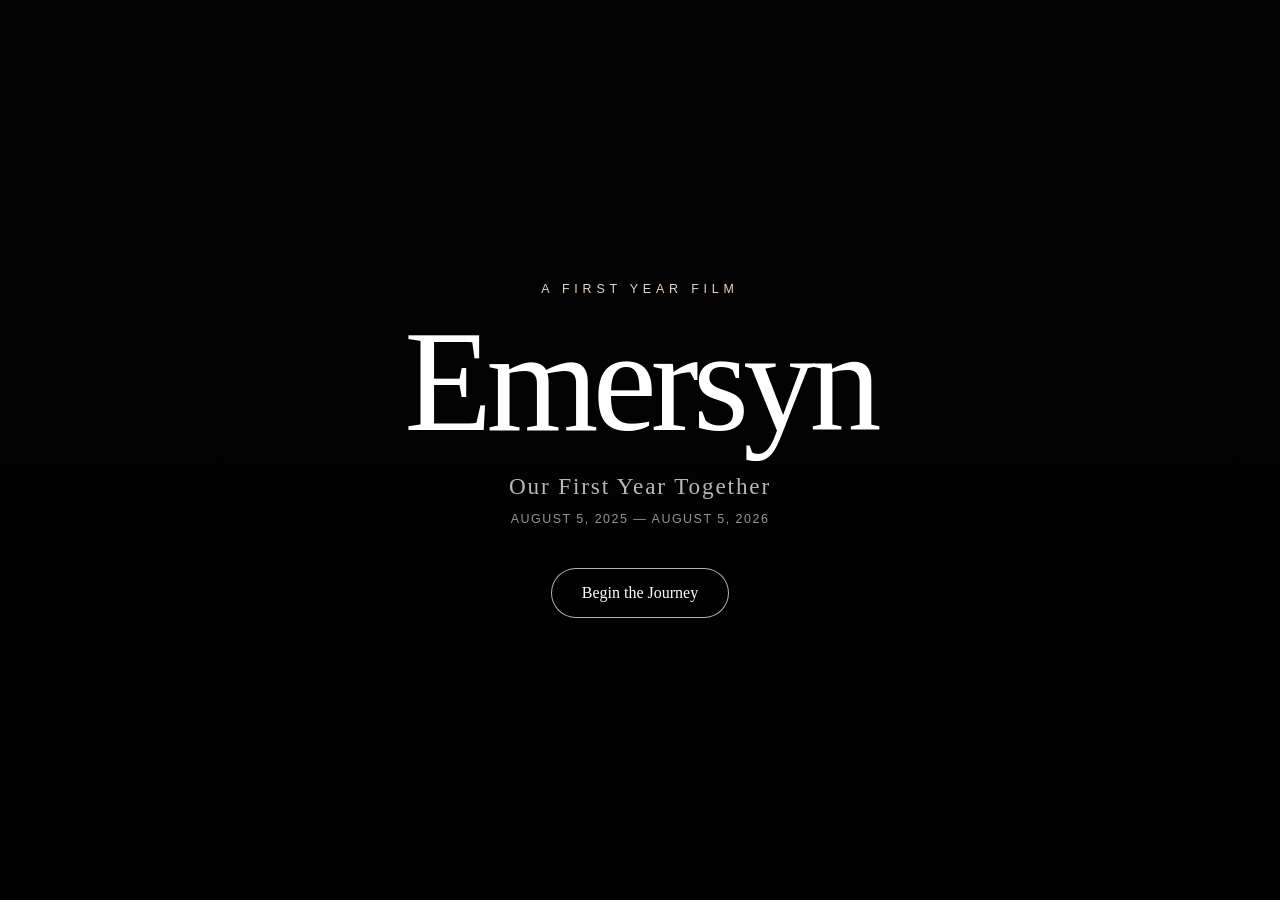
==== index.html @ 67e3edac "foundation done" ====
<!DOCTYPE html>
<html lang="en">
<head>
    <meta charset="UTF-8">

    <meta
        name="viewport"
        content="width=device-width, initial-scale=1.0"
    >

    <title>Emersyn's First Year</title>

    <link rel="stylesheet" href="style.css">
</head>

<body>

    <!-- Opening screen -->
    <section id="openingScreen" class="screen active">
        <div class="opening-background"></div>

        <div class="opening-content">
            <p class="eyebrow">A First Year Film</p>

            <h1>Emersyn</h1>

            <p class="subtitle">Our First Year Together</p>

            <p class="dates">
                August 5, 2025 — August 5, 2026
            </p>

            <button id="startButton" type="button">
                Begin the Journey
            </button>
        </div>
    </section>

    <!-- Film -->
    <main id="filmScreen" class="screen">

        <div id="mediaStage">

            <img
                id="photoElement"
                class="media-element"
                src=""
                alt="A memory from Emersyn's first year"
            >

            <video
                id="videoElement"
                class="media-element"
                playsinline
                preload="metadata"
            ></video>

            <div class="vignette"></div>
            <div class="film-grain"></div>
        </div>

        <div id="chapterCard" class="chapter-card">
            <p id="chapterLabel"></p>
            <h2 id="chapterTitle"></h2>
        </div>

        <div id="caption" class="caption"></div>

        <button
            id="soundButton"
            class="sound-button"
            type="button"
            aria-label="Mute or unmute the music"
        >
            Sound On
        </button>

    </main>

    <!-- Ending screen -->
    <section id="endingScreen" class="screen">
        <div class="ending-content">
            <p class="eyebrow">365 Days of Loving You</p>

            <h2>Happy First Birthday, Emersyn</h2>

            <p>
                You will always be our little girl.
            </p>

            <p class="signature">
                Love, Mom &amp; Dad
            </p>

            <button id="replayButton" type="button">
                Watch Again
            </button>
        </div>
    </section>

    <audio id="backgroundMusic" preload="auto">
        <source src="music/song.mp3" type="audio/mpeg">
    </audio>

    <script src="script.js"></script>
</body>
</html>
---- style.css ----
:root {
    --background: #050505;
    --text: #ffffff;
    --soft-text: rgba(255, 255, 255, 0.72);
    --accent: #e8d3be;
}

* {
    margin: 0;
    padding: 0;
    box-sizing: border-box;
}

html,
body {
    width: 100%;
    height: 100%;
    overflow: hidden;
    background: var(--background);
    color: var(--text);
    font-family: Georgia, "Times New Roman", serif;
}

button {
    font: inherit;
}

.screen {
    position: fixed;
    inset: 0;
    display: none;
    opacity: 0;
    background: var(--background);
    transition: opacity 1.5s ease;
}

.screen.active {
    display: flex;
    opacity: 1;
}

/* Opening */

#openingScreen {
    align-items: center;
    justify-content: center;
    text-align: center;
    padding: 24px;
}

.opening-background {
    position: absolute;
    inset: 0;
    background:
        linear-gradient(
            rgba(0, 0, 0, 0.38),
            rgba(0, 0, 0, 0.78)
        ),
        url("images/01.jpg") center center / cover no-repeat;
    transform: scale(1.05);
    animation: openingZoom 18s ease-in-out infinite alternate;
}

.opening-content {
    position: relative;
    z-index: 2;
    max-width: 800px;
}

.eyebrow {
    margin-bottom: 18px;
    color: var(--accent);
    font-family: Arial, Helvetica, sans-serif;
    font-size: 0.78rem;
    letter-spacing: 0.3rem;
    text-transform: uppercase;
}

.opening-content h1 {
    font-size: clamp(4rem, 12vw, 9rem);
    font-weight: 400;
    line-height: 0.95;
    letter-spacing: -0.04em;
}

.subtitle {
    margin-top: 22px;
    color: var(--soft-text);
    font-size: clamp(1rem, 3vw, 1.45rem);
    letter-spacing: 0.08em;
}

.dates {
    margin-top: 12px;
    color: rgba(255, 255, 255, 0.58);
    font-family: Arial, Helvetica, sans-serif;
    font-size: 0.78rem;
    letter-spacing: 0.12em;
    text-transform: uppercase;
}

#startButton,
#replayButton {
    margin-top: 42px;
    padding: 15px 30px;
    border: 1px solid rgba(255, 255, 255, 0.7);
    border-radius: 999px;
    background: rgba(0, 0, 0, 0.22);
    color: white;
    cursor: pointer;
    backdrop-filter: blur(8px);
    transition:
        background 0.3s ease,
        color 0.3s ease,
        transform 0.3s ease;
}

#startButton:hover,
#replayButton:hover {
    background: white;
    color: black;
    transform: translateY(-2px);
}

/* Film */

#filmScreen {
    background: black;
}

#mediaStage {
    position: absolute;
    inset: 0;
    overflow: hidden;
    background: black;
}

.media-element {
    position: absolute;
    inset: 0;
    width: 100%;
    height: 100%;
    display: none;
    opacity: 0;
    object-fit: cover;
    transition: opacity 1.6s ease;
}

.media-element.visible {
    display: block;
    opacity: 1;
}

#photoElement.zoom-one {
    animation: zoomOne 8s ease-in-out forwards;
}

#photoElement.zoom-two {
    animation: zoomTwo 8s ease-in-out forwards;
}

#photoElement.zoom-three {
    animation: zoomThree 8s ease-in-out forwards;
}

.vignette {
    position: absolute;
    inset: 0;
    z-index: 4;
    pointer-events: none;
    background:
        radial-gradient(
            circle at center,
            transparent 48%,
            rgba(0, 0, 0, 0.72) 120%
        );
}

.film-grain {
    position: absolute;
    inset: -50%;
    z-index: 5;
    pointer-events: none;
    opacity: 0.055;
    background-image:
        repeating-radial-gradient(
            circle at 20% 30%,
            rgba(255, 255, 255, 0.22) 0 1px,
            transparent 1px 4px
        );
    animation: grainMove 0.3s steps(2) infinite;
}

.caption {
    position: absolute;
    z-index: 10;
    left: 50%;
    bottom: 7%;
    width: min(90%, 900px);
    opacity: 0;
    color: white;
    font-size: clamp(1.2rem, 4vw, 2.5rem);
    letter-spacing: 0.04em;
    text-align: center;
    text-shadow: 0 2px 18px rgba(0, 0, 0, 0.9);
    transform: translate(-50%, 16px);
    transition:
        opacity 1s ease,
        transform 1s ease;
}

.caption.visible {
    opacity: 1;
    transform: translate(-50%, 0);
}

.chapter-card {
    position: absolute;
    inset: 0;
    z-index: 20;
    display: flex;
    flex-direction: column;
    align-items: center;
    justify-content: center;
    opacity: 0;
    padding: 24px;
    background: black;
    text-align: center;
    pointer-events: none;
    transition: opacity 1.2s ease;
}

.chapter-card.visible {
    opacity: 1;
}

.chapter-card p {
    margin-bottom: 12px;
    color: var(--accent);
    font-family: Arial, Helvetica, sans-serif;
    font-size: 0.75rem;
    letter-spacing: 0.3rem;
    text-transform: uppercase;
}

.chapter-card h2 {
    font-size: clamp(2.5rem, 9vw, 6rem);
    font-weight: 400;
}

.sound-button {
    position: absolute;
    top: 20px;
    right: 20px;
    z-index: 30;
    padding: 9px 14px;
    border: 1px solid rgba(255, 255, 255, 0.35);
    border-radius: 999px;
    background: rgba(0, 0, 0, 0.35);
    color: white;
    font-family: Arial, Helvetica, sans-serif;
    font-size: 0.72rem;
    cursor: pointer;
    backdrop-filter: blur(8px);
}

/* Ending */

#endingScreen {
    align-items: center;
    justify-content: center;
    padding: 24px;
    text-align: center;
}

.ending-content {
    max-width: 760px;
}

.ending-content h2 {
    font-size: clamp(2.5rem, 8vw, 6rem);
    font-weight: 400;
    line-height: 1.04;
}

.ending-content > p:not(.eyebrow) {
    margin-top: 24px;
    color: var(--soft-text);
    font-size: clamp(1rem, 3vw, 1.35rem);
}

.signature {
    font-style: italic;
}

/* Animations */

@keyframes openingZoom {
    from {
        transform: scale(1.05);
    }

    to {
        transform: scale(1.14);
    }
}

@keyframes zoomOne {
    from {
        transform: scale(1.02) translate(0, 0);
    }

    to {
        transform: scale(1.13) translate(-1.5%, -1%);
    }
}

@keyframes zoomTwo {
    from {
        transform: scale(1.12) translate(1%, 0);
    }

    to {
        transform: scale(1.02) translate(-1%, 1%);
    }
}

@keyframes zoomThree {
    from {
        transform: scale(1.03) translate(-1%, 1%);
    }

    to {
        transform: scale(1.14) translate(1%, -1%);
    }
}

@keyframes grainMove {
    0% {
        transform: translate(0, 0);
    }

    25% {
        transform: translate(2%, -2%);
    }

    50% {
        transform: translate(-2%, 1%);
    }

    75% {
        transform: translate(1%, 2%);
    }

    100% {
        transform: translate(0, 0);
    }
}

@media (max-width: 700px) {
    .opening-content h1 {
        font-size: clamp(3.7rem, 20vw, 6rem);
    }

    .caption {
        bottom: 10%;
        font-size: 1.35rem;
    }

    .sound-button {
        top: 14px;
        right: 14px;
    }
}

@media (prefers-reduced-motion: reduce) {
    *,
    *::before,
    *::after {
        animation-duration: 0.01ms !important;
        animation-iteration-count: 1 !important;
        transition-duration: 0.01ms !important;
    }
}
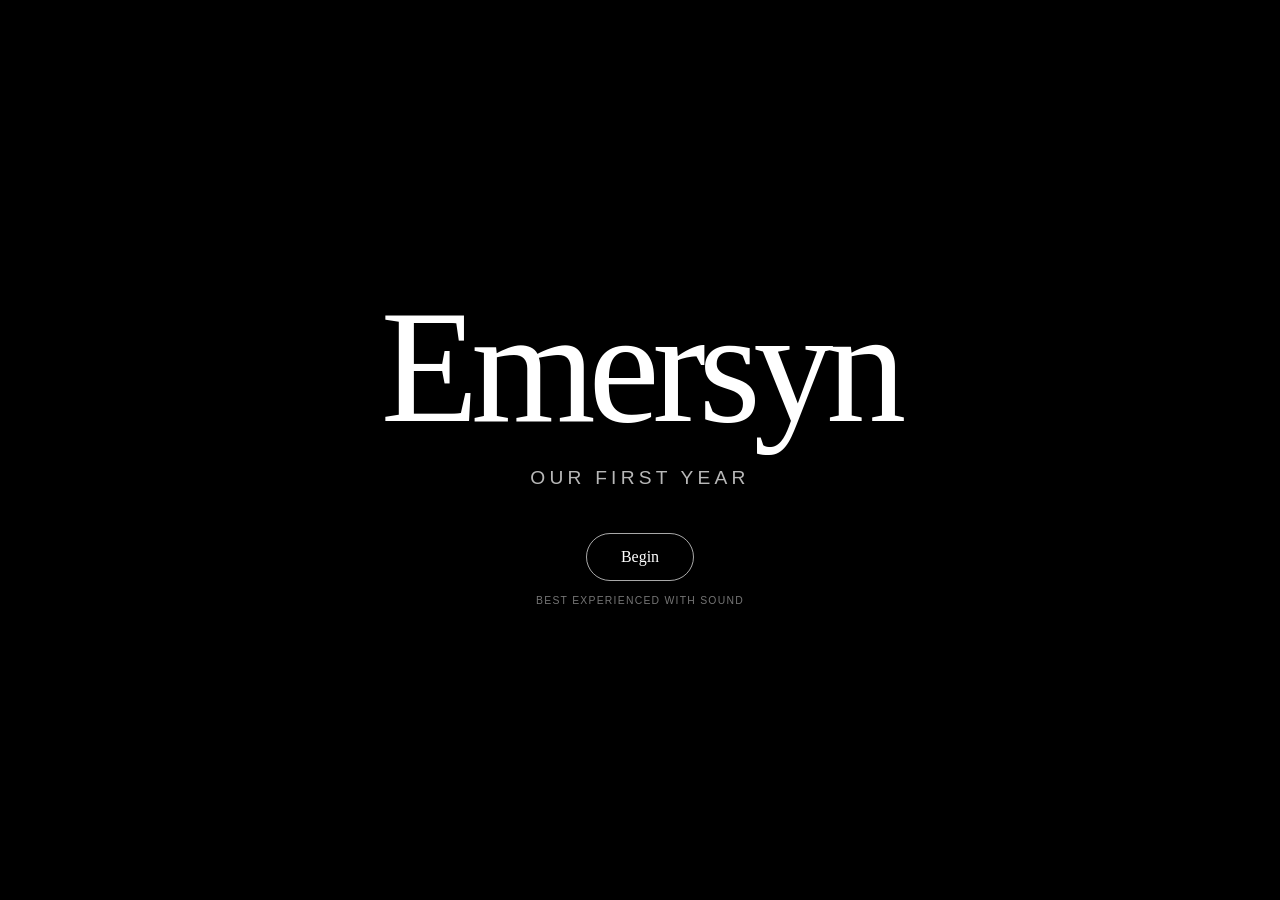
==== commit a608df83: "final version" ====
--- a/index.html
+++ b/index.html
@@ -5,103 +5,138 @@
 
     <meta
         name="viewport"
-        content="width=device-width, initial-scale=1.0"
+        content="width=device-width, initial-scale=1, viewport-fit=cover"
     >
 
-    <title>Emersyn's First Year</title>
+    <meta name="theme-color" content="#000000">
+
+    <title>Emersyn — Our First Year</title>
 
     <link rel="stylesheet" href="style.css">
 </head>
 
 <body>
 
-    <!-- Opening screen -->
-    <section id="openingScreen" class="screen active">
-        <div class="opening-background"></div>
-
+    <!-- Opening -->
+    <section id="openingScreen" class="screen active-screen">
         <div class="opening-content">
-            <p class="eyebrow">A First Year Film</p>
-
             <h1>Emersyn</h1>
 
-            <p class="subtitle">Our First Year Together</p>
+            <p>Our First Year</p>
 
-            <p class="dates">
-                August 5, 2025 — August 5, 2026
-            </p>
+            <button id="beginButton" type="button">
+                Begin
+            </button>
 
-            <button id="startButton" type="button">
-                Begin the Journey
-            </button>
+            <span>Best experienced with sound</span>
         </div>
     </section>
+
 
     <!-- Film -->
     <main id="filmScreen" class="screen">
 
         <div id="mediaStage">
 
+            <div
+                id="blurredBackground"
+                class="blurred-background"
+            ></div>
+
+            <div class="background-shade"></div>
+
             <img
-                id="photoElement"
-                class="media-element"
-                src=""
+                id="photoLayerOne"
+                class="photo-layer"
+                alt="A memory from Emersyn's first year"
+            >
+
+            <img
+                id="photoLayerTwo"
+                class="photo-layer"
                 alt="A memory from Emersyn's first year"
             >
 
             <video
-                id="videoElement"
-                class="media-element"
+                id="videoLayer"
+                class="video-layer"
                 playsinline
                 preload="metadata"
             ></video>
 
             <div class="vignette"></div>
             <div class="film-grain"></div>
+
         </div>
 
-        <div id="chapterCard" class="chapter-card">
-            <p id="chapterLabel"></p>
-            <h2 id="chapterTitle"></h2>
+
+        <!-- Opening dedication after Begin -->
+        <div id="dedicationScene" class="dedication-scene">
+
+            <p id="dedicationLineOne">
+                For Emersyn...
+            </p>
+
+            <p id="dedicationLineTwo">
+                Our little girl.
+            </p>
+
         </div>
-
-        <div id="caption" class="caption"></div>
-
-        <button
-            id="soundButton"
-            class="sound-button"
-            type="button"
-            aria-label="Mute or unmute the music"
-        >
-            Sound On
-        </button>
 
     </main>
 
-    <!-- Ending screen -->
+
+    <!-- Ending message -->
     <section id="endingScreen" class="screen">
-        <div class="ending-content">
-            <p class="eyebrow">365 Days of Loving You</p>
 
-            <h2>Happy First Birthday, Emersyn</h2>
+        <div id="endingText" class="ending-text">
 
-            <p>
-                You will always be our little girl.
+            <p class="ending-intro">
+                Happy First Birthday
             </p>
 
-            <p class="signature">
-                Love, Mom &amp; Dad
+            <h2>Emersyn</h2>
+
+            <p class="ending-message">
+                You'll always be our little girl.
             </p>
+
+            <p class="ending-love">
+                Love,
+                <br>
+                Mom, Dad, Clayton &amp; Jakob
+            </p>
+
+        </div>
+
+        <div id="replayScene" class="replay-scene">
+
+            <div
+                id="replayBackground"
+                class="replay-background"
+            ></div>
+
+            <div class="replay-shade"></div>
 
             <button id="replayButton" type="button">
                 Watch Again
             </button>
+
         </div>
+
     </section>
 
+
     <audio id="backgroundMusic" preload="auto">
-        <source src="music/song.mp3" type="audio/mpeg">
+        <source
+            src="music/my-little-girl.m4a"
+            type="audio/mp4"
+        >
     </audio>
 
+
+    <script src="media.js"></script>
     <script src="script.js"></script>
+
 </body>
 </html>
--- a/style.css
+++ b/style.css
@@ -1,8 +1,10 @@
 :root {
-    --background: #050505;
-    --text: #ffffff;
-    --soft-text: rgba(255, 255, 255, 0.72);
-    --accent: #e8d3be;
+    --black: #000000;
+    --white: #ffffff;
+    --soft-white: rgba(255, 255, 255, 0.72);
+    --faint-white: rgba(255, 255, 255, 0.46);
+    --warm-white: #ead8c5;
+    --crossfade: 1.25s;
 }
 
 * {
@@ -16,9 +18,14 @@
     width: 100%;
     height: 100%;
     overflow: hidden;
-    background: var(--background);
-    color: var(--text);
+    background: var(--black);
+    color: var(--white);
+}
+
+body {
     font-family: Georgia, "Times New Roman", serif;
+    cursor: default;
+    overscroll-behavior: none;
 }
 
 button {
@@ -30,326 +37,439 @@
     inset: 0;
     display: none;
     opacity: 0;
-    background: var(--background);
-    transition: opacity 1.5s ease;
-}
-
-.screen.active {
+    overflow: hidden;
+    background: var(--black);
+    transition: opacity 1.2s ease;
+}
+
+.screen.active-screen {
     display: flex;
     opacity: 1;
 }
 
-/* Opening */
+
+/* ---------------------------------------
+   OPENING
+--------------------------------------- */
 
 #openingScreen {
     align-items: center;
     justify-content: center;
+    min-height: 100svh;
+    padding:
+        max(24px, env(safe-area-inset-top))
+        max(24px, env(safe-area-inset-right))
+        max(24px, env(safe-area-inset-bottom))
+        max(24px, env(safe-area-inset-left));
     text-align: center;
-    padding: 24px;
-}
-
-.opening-background {
-    position: absolute;
-    inset: 0;
-    background:
-        linear-gradient(
-            rgba(0, 0, 0, 0.38),
-            rgba(0, 0, 0, 0.78)
-        ),
-        url("images/01.jpg") center center / cover no-repeat;
-    transform: scale(1.05);
-    animation: openingZoom 18s ease-in-out infinite alternate;
 }
 
 .opening-content {
-    position: relative;
-    z-index: 2;
-    max-width: 800px;
-}
-
-.eyebrow {
-    margin-bottom: 18px;
-    color: var(--accent);
+    width: min(100%, 900px);
+}
+
+.opening-content h1 {
+    font-size: clamp(4.25rem, 15vw, 10rem);
+    font-weight: 400;
+    line-height: 0.9;
+    letter-spacing: -0.045em;
+}
+
+.opening-content > p {
+    margin-top: 28px;
+    color: var(--soft-white);
     font-family: Arial, Helvetica, sans-serif;
-    font-size: 0.78rem;
-    letter-spacing: 0.3rem;
+    font-size: clamp(0.85rem, 2.4vw, 1.2rem);
+    letter-spacing: 0.22em;
     text-transform: uppercase;
 }
 
-.opening-content h1 {
-    font-size: clamp(4rem, 12vw, 9rem);
-    font-weight: 400;
-    line-height: 0.95;
-    letter-spacing: -0.04em;
-}
-
-.subtitle {
-    margin-top: 22px;
-    color: var(--soft-text);
-    font-size: clamp(1rem, 3vw, 1.45rem);
-    letter-spacing: 0.08em;
-}
-
-.dates {
-    margin-top: 12px;
-    color: rgba(255, 255, 255, 0.58);
-    font-family: Arial, Helvetica, sans-serif;
-    font-size: 0.78rem;
-    letter-spacing: 0.12em;
-    text-transform: uppercase;
-}
-
-#startButton,
+#beginButton,
 #replayButton {
-    margin-top: 42px;
-    padding: 15px 30px;
-    border: 1px solid rgba(255, 255, 255, 0.7);
+    margin-top: 44px;
+    padding: 14px 34px;
+    border: 1px solid rgba(255, 255, 255, 0.66);
     border-radius: 999px;
-    background: rgba(0, 0, 0, 0.22);
-    color: white;
+    background: transparent;
+    color: var(--white);
     cursor: pointer;
-    backdrop-filter: blur(8px);
     transition:
         background 0.3s ease,
         color 0.3s ease,
         transform 0.3s ease;
 }
 
-#startButton:hover,
+#beginButton:hover,
 #replayButton:hover {
-    background: white;
-    color: black;
+    background: var(--white);
+    color: var(--black);
     transform: translateY(-2px);
 }
 
-/* Film */
+.opening-content span {
+    display: block;
+    margin-top: 14px;
+    color: var(--faint-white);
+    font-family: Arial, Helvetica, sans-serif;
+    font-size: 0.65rem;
+    letter-spacing: 0.12em;
+    text-transform: uppercase;
+}
+
+
+/* ---------------------------------------
+   FILM
+--------------------------------------- */
 
 #filmScreen {
-    background: black;
+    min-height: 100svh;
+    background: var(--black);
 }
 
 #mediaStage {
     position: absolute;
     inset: 0;
     overflow: hidden;
-    background: black;
-}
-
-.media-element {
-    position: absolute;
-    inset: 0;
+    background: var(--black);
+}
+
+.blurred-background {
+    position: absolute;
+    inset: -10%;
+    z-index: 0;
+    opacity: 0;
+    background-position: center;
+    background-size: cover;
+    filter: blur(38px) brightness(0.7) saturate(0.9);
+    transform: scale(1.18);
+    transition: opacity var(--crossfade) ease;
+}
+
+.blurred-background.visible {
+    opacity: 0.72;
+}
+
+.background-shade {
+    position: absolute;
+    inset: 0;
+    z-index: 1;
+    background:
+        linear-gradient(
+            to bottom,
+            rgba(0, 0, 0, 0.12),
+            rgba(0, 0, 0, 0.26)
+        );
+}
+
+.photo-layer,
+.video-layer {
+    position: absolute;
+    inset: 0;
+    z-index: 2;
     width: 100%;
     height: 100%;
-    display: none;
-    opacity: 0;
-    object-fit: cover;
-    transition: opacity 1.6s ease;
-}
-
-.media-element.visible {
-    display: block;
+    opacity: 0;
+    object-fit: contain;
+    object-position: center;
+    transition: opacity var(--crossfade) ease;
+}
+
+.photo-layer.visible,
+.video-layer.visible {
     opacity: 1;
 }
 
-#photoElement.zoom-one {
-    animation: zoomOne 8s ease-in-out forwards;
-}
-
-#photoElement.zoom-two {
-    animation: zoomTwo 8s ease-in-out forwards;
-}
-
-#photoElement.zoom-three {
-    animation: zoomThree 8s ease-in-out forwards;
+.photo-layer {
+    will-change: opacity, transform;
+}
+
+.photo-layer.motion-one {
+    animation: motionOne 5s ease-in-out forwards;
+}
+
+.photo-layer.motion-two {
+    animation: motionTwo 5s ease-in-out forwards;
+}
+
+.photo-layer.motion-three {
+    animation: motionThree 5s ease-in-out forwards;
+}
+
+.photo-layer.motion-four {
+    animation: motionFour 5s ease-in-out forwards;
+}
+
+.photo-layer.first-photo {
+    animation: firstPhotoMotion 7s ease-in-out forwards;
+}
+
+.photo-layer.final-photo {
+    animation: none;
+    transform: none;
+}
+
+.video-layer {
+    background: transparent;
 }
 
 .vignette {
     position: absolute;
     inset: 0;
-    z-index: 4;
+    z-index: 5;
     pointer-events: none;
     background:
         radial-gradient(
             circle at center,
-            transparent 48%,
-            rgba(0, 0, 0, 0.72) 120%
+            transparent 52%,
+            rgba(0, 0, 0, 0.58) 118%
         );
 }
 
 .film-grain {
     position: absolute;
-    inset: -50%;
-    z-index: 5;
+    inset: -45%;
+    z-index: 6;
+    opacity: 0.027;
     pointer-events: none;
-    opacity: 0.055;
     background-image:
         repeating-radial-gradient(
-            circle at 20% 30%,
-            rgba(255, 255, 255, 0.22) 0 1px,
-            transparent 1px 4px
+            circle at 25% 35%,
+            rgba(255, 255, 255, 0.25) 0 1px,
+            transparent 1px 5px
         );
-    animation: grainMove 0.3s steps(2) infinite;
-}
-
-.caption {
-    position: absolute;
-    z-index: 10;
-    left: 50%;
-    bottom: 7%;
-    width: min(90%, 900px);
-    opacity: 0;
-    color: white;
-    font-size: clamp(1.2rem, 4vw, 2.5rem);
-    letter-spacing: 0.04em;
-    text-align: center;
-    text-shadow: 0 2px 18px rgba(0, 0, 0, 0.9);
-    transform: translate(-50%, 16px);
-    transition:
-        opacity 1s ease,
-        transform 1s ease;
-}
-
-.caption.visible {
-    opacity: 1;
-    transform: translate(-50%, 0);
-}
-
-.chapter-card {
-    position: absolute;
-    inset: 0;
-    z-index: 20;
+    animation: grainShift 0.3s steps(2) infinite;
+}
+
+
+/* ---------------------------------------
+   DEDICATION
+--------------------------------------- */
+
+.dedication-scene {
+    position: absolute;
+    inset: 0;
+    z-index: 30;
     display: flex;
     flex-direction: column;
     align-items: center;
     justify-content: center;
-    opacity: 0;
-    padding: 24px;
-    background: black;
+    background: var(--black);
     text-align: center;
     pointer-events: none;
-    transition: opacity 1.2s ease;
-}
-
-.chapter-card.visible {
+}
+
+.dedication-scene p {
+    position: absolute;
+    opacity: 0;
+    padding: 24px;
+    color: var(--white);
+    font-size: clamp(2rem, 7vw, 5rem);
+    font-weight: 400;
+    letter-spacing: 0.02em;
+    transition: opacity 1.3s ease;
+}
+
+.dedication-scene p.visible {
     opacity: 1;
 }
 
-.chapter-card p {
-    margin-bottom: 12px;
-    color: var(--accent);
-    font-family: Arial, Helvetica, sans-serif;
-    font-size: 0.75rem;
-    letter-spacing: 0.3rem;
-    text-transform: uppercase;
-}
-
-.chapter-card h2 {
-    font-size: clamp(2.5rem, 9vw, 6rem);
-    font-weight: 400;
-}
-
-.sound-button {
-    position: absolute;
-    top: 20px;
-    right: 20px;
-    z-index: 30;
-    padding: 9px 14px;
-    border: 1px solid rgba(255, 255, 255, 0.35);
-    border-radius: 999px;
-    background: rgba(0, 0, 0, 0.35);
-    color: white;
-    font-family: Arial, Helvetica, sans-serif;
-    font-size: 0.72rem;
-    cursor: pointer;
-    backdrop-filter: blur(8px);
-}
-
-/* Ending */
+.dedication-scene.hidden {
+    opacity: 0;
+    visibility: hidden;
+    transition:
+        opacity 1.2s ease,
+        visibility 1.2s ease;
+}
+
+
+/* ---------------------------------------
+   ENDING
+--------------------------------------- */
 
 #endingScreen {
     align-items: center;
     justify-content: center;
-    padding: 24px;
+    min-height: 100svh;
+    padding:
+        max(28px, env(safe-area-inset-top))
+        max(24px, env(safe-area-inset-right))
+        max(28px, env(safe-area-inset-bottom))
+        max(24px, env(safe-area-inset-left));
     text-align: center;
 }
 
-.ending-content {
-    max-width: 760px;
-}
-
-.ending-content h2 {
-    font-size: clamp(2.5rem, 8vw, 6rem);
+.ending-text {
+    position: relative;
+    z-index: 5;
+    width: min(100%, 900px);
+}
+
+.ending-text > * {
+    opacity: 0;
+    transform: translateY(12px);
+    transition:
+        opacity 1.3s ease,
+        transform 1.3s ease;
+}
+
+.ending-text > *.visible {
+    opacity: 1;
+    transform: translateY(0);
+}
+
+.ending-intro {
+    color: var(--warm-white);
+    font-family: Arial, Helvetica, sans-serif;
+    font-size: clamp(0.85rem, 2.5vw, 1.15rem);
+    letter-spacing: 0.24em;
+    text-transform: uppercase;
+}
+
+.ending-text h2 {
+    margin-top: 18px;
+    font-size: clamp(4rem, 14vw, 9rem);
     font-weight: 400;
-    line-height: 1.04;
-}
-
-.ending-content > p:not(.eyebrow) {
-    margin-top: 24px;
-    color: var(--soft-text);
-    font-size: clamp(1rem, 3vw, 1.35rem);
-}
-
-.signature {
+    line-height: 0.95;
+}
+
+.ending-message {
+    margin-top: 30px;
+    color: var(--soft-white);
+    font-size: clamp(1.1rem, 3.4vw, 1.65rem);
+}
+
+.ending-love {
+    margin-top: 28px;
+    color: rgba(255, 255, 255, 0.65);
+    font-size: clamp(1rem, 2.8vw, 1.3rem);
     font-style: italic;
-}
-
-/* Animations */
-
-@keyframes openingZoom {
+    line-height: 1.75;
+}
+
+.replay-scene {
+    position: absolute;
+    inset: 0;
+    z-index: 10;
+    display: flex;
+    align-items: flex-end;
+    justify-content: center;
+    opacity: 0;
+    visibility: hidden;
+    padding-bottom:
+        max(42px, env(safe-area-inset-bottom));
+    transition:
+        opacity 1.8s ease,
+        visibility 1.8s ease;
+}
+
+.replay-scene.visible {
+    opacity: 1;
+    visibility: visible;
+}
+
+.replay-background {
+    position: absolute;
+    inset: -5%;
+    background-position: center;
+    background-size: cover;
+    filter: blur(2px);
+    transform: scale(1.05);
+}
+
+.replay-shade {
+    position: absolute;
+    inset: 0;
+    background:
+        linear-gradient(
+            to bottom,
+            rgba(0, 0, 0, 0.16),
+            rgba(0, 0, 0, 0.72)
+        );
+}
+
+#replayButton {
+    position: relative;
+    z-index: 3;
+    margin: 0;
+    background: rgba(0, 0, 0, 0.24);
+    backdrop-filter: blur(10px);
+    -webkit-backdrop-filter: blur(10px);
+}
+
+
+/* ---------------------------------------
+   ANIMATIONS
+--------------------------------------- */
+
+@keyframes firstPhotoMotion {
+    0% {
+        transform: scale(1);
+    }
+
+    18% {
+        transform: scale(1);
+    }
+
+    100% {
+        transform: scale(1.055);
+    }
+}
+
+@keyframes motionOne {
     from {
-        transform: scale(1.05);
+        transform: scale(1.015) translate(0, 0);
     }
 
     to {
-        transform: scale(1.14);
-    }
-}
-
-@keyframes zoomOne {
+        transform: scale(1.07) translate(-0.7%, -0.4%);
+    }
+}
+
+@keyframes motionTwo {
     from {
-        transform: scale(1.02) translate(0, 0);
+        transform: scale(1.07) translate(0.5%, 0);
     }
 
     to {
-        transform: scale(1.13) translate(-1.5%, -1%);
-    }
-}
-
-@keyframes zoomTwo {
+        transform: scale(1.02) translate(-0.5%, 0.4%);
+    }
+}
+
+@keyframes motionThree {
     from {
-        transform: scale(1.12) translate(1%, 0);
+        transform: scale(1.02) translate(-0.4%, 0.5%);
     }
 
     to {
-        transform: scale(1.02) translate(-1%, 1%);
-    }
-}
-
-@keyframes zoomThree {
+        transform: scale(1.075) translate(0.5%, -0.5%);
+    }
+}
+
+@keyframes motionFour {
     from {
-        transform: scale(1.03) translate(-1%, 1%);
+        transform: scale(1.06) translate(-0.4%, -0.2%);
     }
 
     to {
-        transform: scale(1.14) translate(1%, -1%);
-    }
-}
-
-@keyframes grainMove {
+        transform: scale(1.015) translate(0.4%, 0.4%);
+    }
+}
+
+@keyframes grainShift {
     0% {
         transform: translate(0, 0);
     }
 
     25% {
-        transform: translate(2%, -2%);
+        transform: translate(2%, -1%);
     }
 
     50% {
-        transform: translate(-2%, 1%);
+        transform: translate(-1%, 2%);
     }
 
     75% {
-        transform: translate(1%, 2%);
+        transform: translate(1%, 1%);
     }
 
     100% {
@@ -357,21 +477,21 @@
     }
 }
 
+
+/* ---------------------------------------
+   MOBILE
+--------------------------------------- */
+
 @media (max-width: 700px) {
     .opening-content h1 {
-        font-size: clamp(3.7rem, 20vw, 6rem);
-    }
-
-    .caption {
-        bottom: 10%;
-        font-size: 1.35rem;
-    }
-
-    .sound-button {
-        top: 14px;
-        right: 14px;
-    }
-}
+        font-size: clamp(4rem, 21vw, 7rem);
+    }
+
+    .ending-text h2 {
+        font-size: clamp(4rem, 20vw, 7rem);
+    }
+}
+
 
 @media (prefers-reduced-motion: reduce) {
     *,
